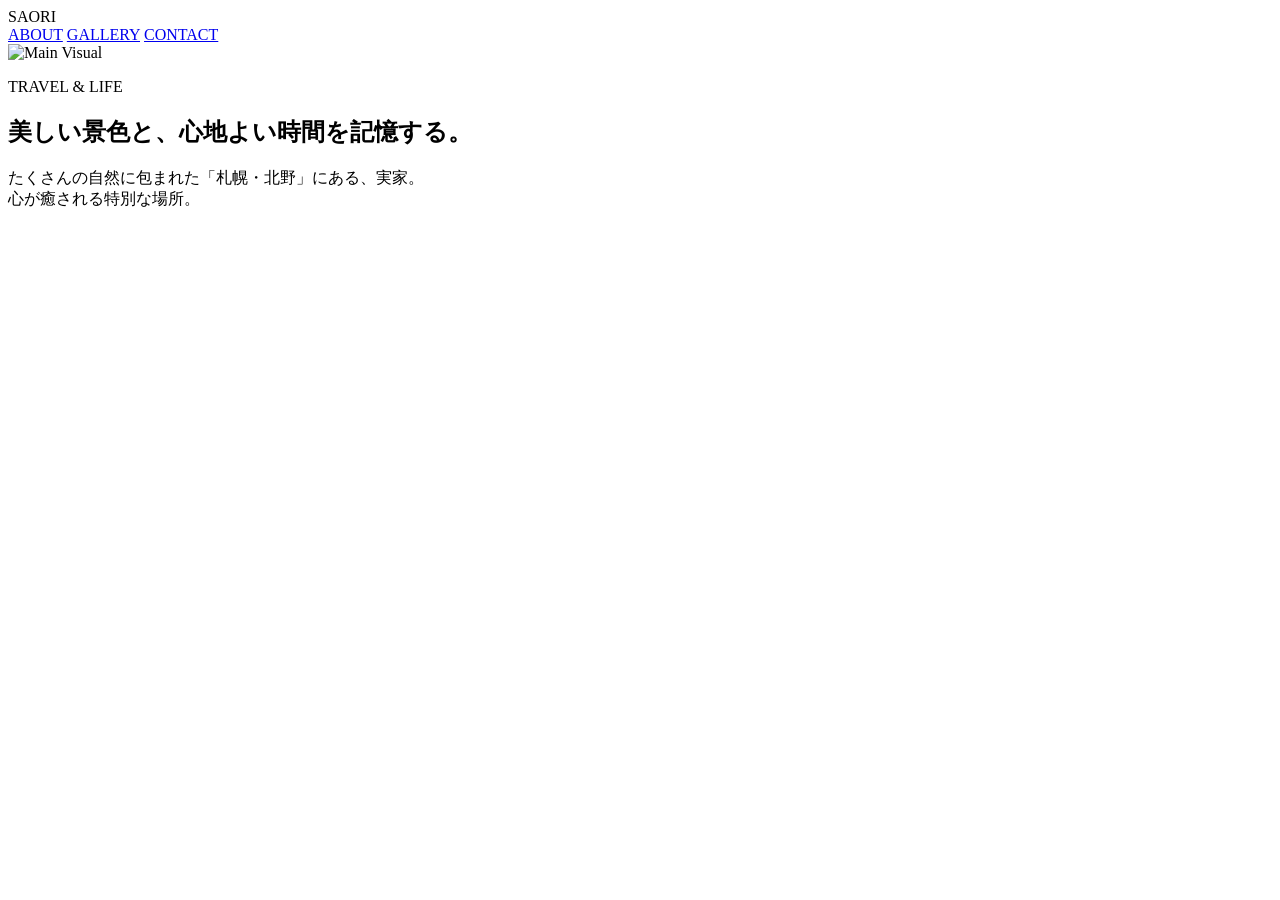
==== fmy260517.html @ 90535ec6 "Add files via upload" ====
<!DOCTYPE html>
<html lang="ja">
<head>
    <meta charset="UTF-8">
    <meta name="viewport" content="width=device-width, initial-scale=1.0">
    <title>My New Minimal Site</title>
    <link rel="stylesheet" href="style.css">
</head>
<body>

    <header class="site-header">
        <div class="logo">SAORI</div>
        <nav class="nav-links">
            <a href="#about">ABOUT</a>
            <a href="#gallery">GALLERY</a>
            <a href="#contact">CONTACT</a>
        </nav>
    </header>

    <main>
        <section class="hero-section">
            <div class="hero-image">
                <img src="your-best-photo.jpg" alt="Main Visual">
            </div>
        </section>

        <section id="about" class="concept-section">
            <p class="en-sub">TRAVEL & LIFE</p>
            <h2>美しい景色と、心地よい時間を記憶する。</h2>
            <p class="description">
                たくさんの自然に包まれた「札幌・北野」にある、実家。<br>
                心が癒される特別な場所。
            </p>
        </section>
    </main>

</body>
</html>
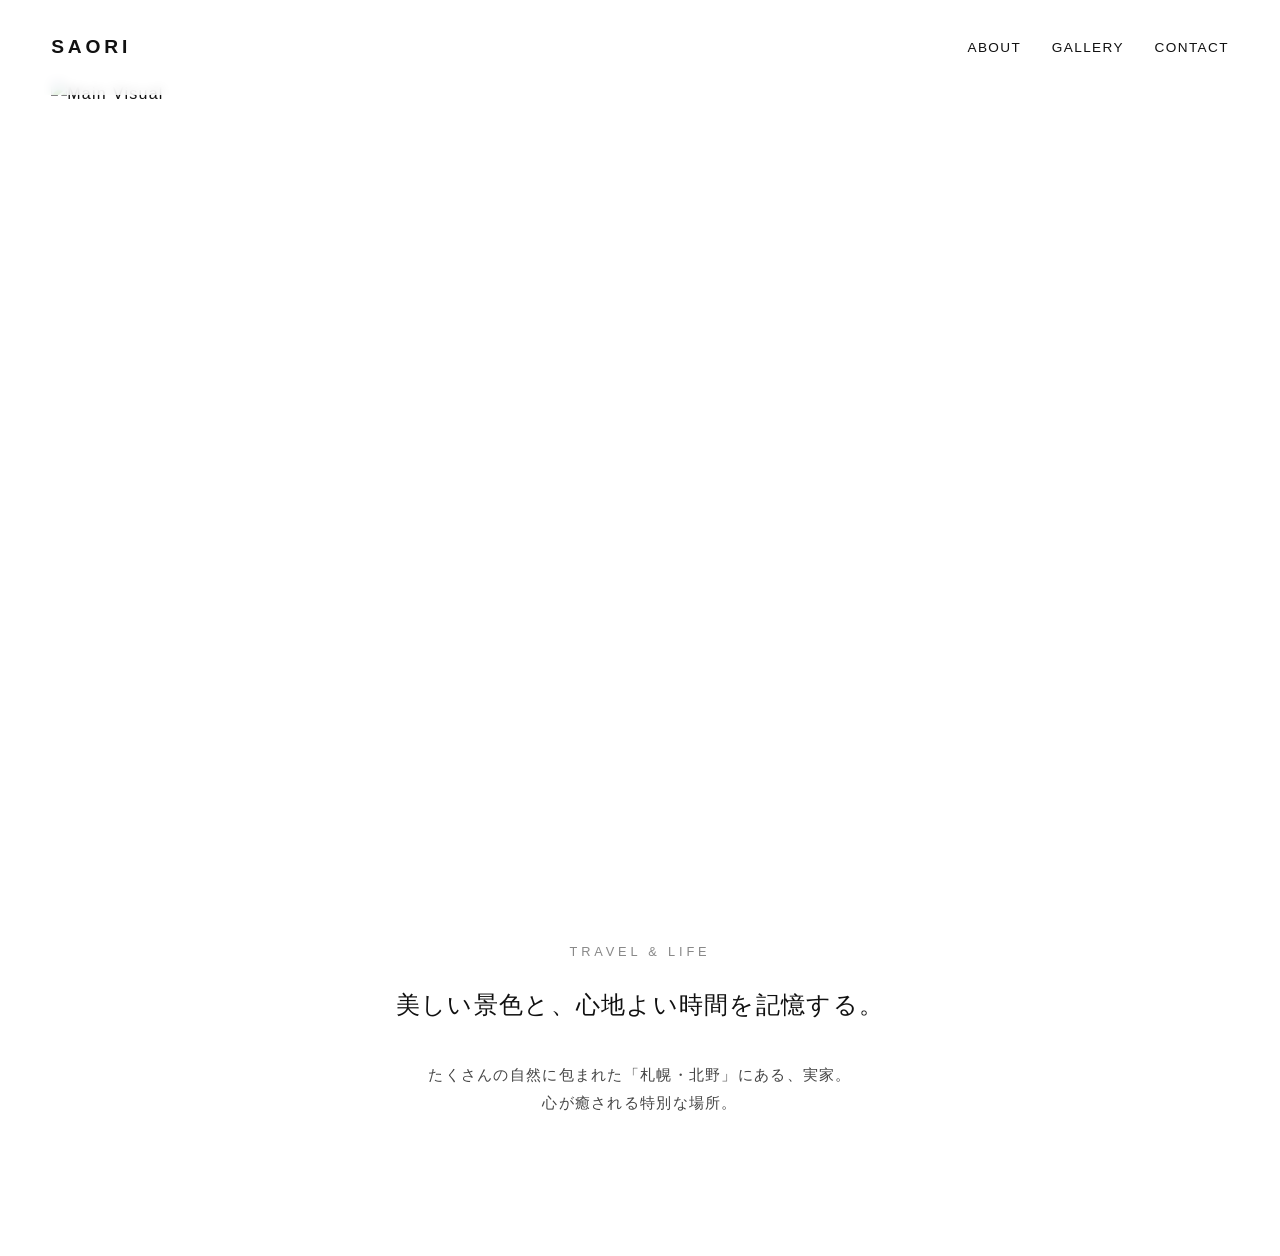
==== commit a71e7c08: "Update fmy260517.html" ====
--- a/fmy260517.html
+++ b/fmy260517.html
@@ -4,7 +4,7 @@
     <meta charset="UTF-8">
     <meta name="viewport" content="width=device-width, initial-scale=1.0">
     <title>My New Minimal Site</title>
-    <link rel="stylesheet" href="style.css">
+    <link rel="stylesheet" href="fmy20260517.css">
 </head>
 <body>
 
@@ -35,4 +35,4 @@
     </main>
 
 </body>
-</html>+</html>
--- a/fmy20260517.css
+++ b/fmy20260517.css
@@ -0,0 +1,92 @@
+/* 全体のリセットと共通設定 */
+* {
+    margin: 0;
+    padding: 0;
+    box-sizing: border-box;
+}
+
+body {
+    font-family: "Helvetica Neue", Arial, "Hiragino Kaku Gothic ProN", sans-serif;
+    background-color: #ffffff;
+    color: #111111;
+    line-height: 1.8;
+    letter-spacing: 0.08em; /* 文字の間隔を少し広げて洗練された印象に */
+}
+
+a {
+    color: #111111;
+    text-decoration: none;
+}
+
+/* ヘッダーの設定 */
+.site-header {
+    display: flex;
+    justify-content: space-between;
+    align-items: center;
+    padding: 30px 4%;
+    position: fixed; /* 上部に固定する場合 */
+    width: 100%;
+    top: 0;
+    left: 0;
+    z-index: 100;
+    background-color: rgba(255, 255, 255, 0.8); /* 少し透けさせる */
+    backdrop-filter: blur(5px);
+}
+
+.logo {
+    font-weight: bold;
+    font-size: 1.2rem;
+    letter-spacing: 0.2em;
+}
+
+.nav-links a {
+    font-size: 0.85rem;
+    margin-left: 25px;
+    letter-spacing: 0.1em;
+}
+
+/* メインビジュアルの設定 */
+.hero-section {
+    width: 100%;
+    height: 80vh; /* 画面の高さの80%を使う */
+    margin-top: 80px; /* ヘッダーに被らないように */
+    padding: 0 4%;
+}
+
+.hero-image {
+    width: 100%;
+    height: 100%;
+    overflow: hidden;
+}
+
+.hero-image img {
+    width: 100%;
+    height: 100%;
+    object-fit: cover; /* 画像を枠いっぱいに綺麗に収める */
+}
+
+/* コンセプト文（紹介テキスト）の設定 */
+.concept-section {
+    max-width: 800px;
+    margin: 140px auto; /* 上下にかなり大胆な余白（140px）を取る */
+    text-align: center;
+    padding: 0 20px;
+}
+
+.en-sub {
+    font-size: 0.8rem;
+    color: #888888;
+    margin-bottom: 20px;
+    letter-spacing: 0.3em;
+}
+
+.concept-section h2 {
+    font-size: 1.5rem;
+    font-weight: 400; /* 文字を太くせず、すっきり見せる */
+    margin-bottom: 35px;
+}
+
+.description {
+    font-size: 0.95rem;
+    color: #444444;
+}
